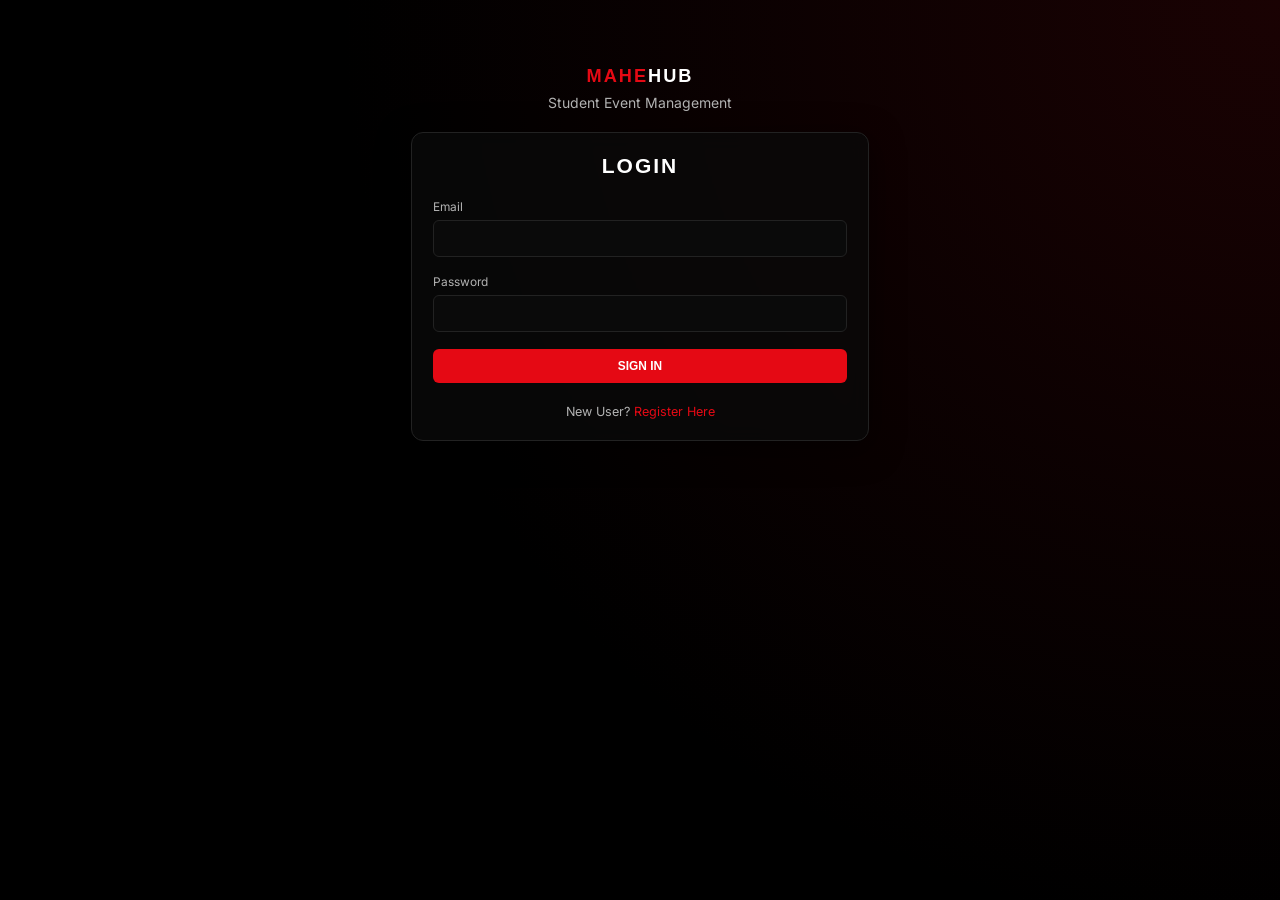
==== index.html @ 07600412 "Add files via upload" ====
<!DOCTYPE html>
<html lang="en">
<head>
    <meta charset="UTF-8">
    <meta name="viewport" content="width=device-width, initial-scale=1.0">
    <title>MaheHub - Enter the Cinematic Universe</title>
    <link rel="stylesheet" href="style.css">
</head>
<body>
    <div class="container" style="max-width: 500px; margin-top: 5vh;">
        <div class="text-center mb-2">
            <h1 class="logo">MAHE<span>HUB</span></h1>
            <p style="color: var(--text-secondary); margin-top: 0.5rem;">Student Event Management</p>
        </div>

        <div class="glass-card" id="login-section">
            <h2 class="mb-2 text-center">Login</h2>
            <form id="login-form">
                <div class="form-group">
                    <label for="login-email">Email</label>
                    <input type="email" id="login-email" required>
                </div>
                <div class="form-group">
                    <label for="login-password">Password</label>
                    <input type="password" id="login-password" required>
                </div>
                <button type="submit" class="btn-primary">Sign In</button>
                <div class="text-center mt-2">
                    <p style="color: var(--text-secondary); font-size: 0.9rem;">
                        New User? <a href="#" id="show-register" style="color: var(--accent-red); text-decoration: none;">Register Here</a>
                    </p>
                </div>
            </form>
        </div>

        <div class="glass-card hidden" id="register-section">
            <h2 class="mb-2 text-center">Register</h2>
            <form id="register-form">
                <div class="form-group">
                    <label for="reg-name">Full Name</label>
                    <input type="text" id="reg-name" required>
                </div>
                <div class="form-group">
                    <label for="reg-email">Email</label>
                    <input type="email" id="reg-email" required>
                </div>
                <div class="form-group">
                    <label for="reg-password">Password</label>
                    <input type="password" id="reg-password" required>
                </div>
                <div class="form-group">
                    <label for="reg-role">Role</label>
                    <select id="reg-role" required>
                        <option value="student">Student</option>
                        <option value="organizer">Organizer</option>
                        <option value="admin">Admin</option>
                    </select>
                </div>
                
                <!-- Dynamic Fields -->
                <div id="student-fields">
                    <div class="form-group">
                        <label for="reg-dept">Department</label>
                        <input type="text" id="reg-dept">
                    </div>
                    <div class="form-group">
                        <label for="reg-regno">Registration Number</label>
                        <input type="text" id="reg-regno">
                    </div>
                    <div class="form-group">
                        <label for="reg-year">Year</label>
                        <select id="reg-year">
                            <option value="">Select Year</option>
                            <option value="1">1st Year</option>
                            <option value="2">2nd Year</option>
                            <option value="3">3rd Year</option>
                            <option value="4">4th Year</option>
                        </select>
                    </div>
                </div>

                <button type="submit" class="btn-primary">Create Account</button>
                <div class="text-center mt-2">
                    <p style="color: var(--text-secondary); font-size: 0.9rem;">
                        Already have an account? <a href="#" id="show-login" style="color: var(--accent-red); text-decoration: none;">Sign In</a>
                    </p>
                </div>
            </form>
        </div>
    </div>

    <script src="app.js"></script>
    <script>
        document.addEventListener('DOMContentLoaded', () => {
            checkAuth(); // Redirect if already logged in
            
            const loginSection = document.getElementById('login-section');
            const registerSection = document.getElementById('register-section');
            const studentFields = document.getElementById('student-fields');
            const roleSelect = document.getElementById('reg-role');

            document.getElementById('show-register').addEventListener('click', (e) => {
                e.preventDefault();
                loginSection.classList.add('hidden');
                registerSection.classList.remove('hidden');
            });

            document.getElementById('show-login').addEventListener('click', (e) => {
                e.preventDefault();
                registerSection.classList.add('hidden');
                loginSection.classList.remove('hidden');
            });

            roleSelect.addEventListener('change', (e) => {
                if (e.target.value === 'student') {
                    studentFields.classList.remove('hidden');
                } else {
                    studentFields.classList.add('hidden');
                    // Clear fields
                    document.getElementById('reg-dept').value = '';
                    document.getElementById('reg-regno').value = '';
                    document.getElementById('reg-year').value = '';
                }
            });

            document.getElementById('login-form').addEventListener('submit', (e) => {
                e.preventDefault();
                const email = document.getElementById('login-email').value;
                const password = document.getElementById('login-password').value;
                sendAction('login', { email, password });
            });

            document.getElementById('register-form').addEventListener('submit', (e) => {
                e.preventDefault();
                const name = document.getElementById('reg-name').value;
                const email = document.getElementById('reg-email').value;
                const password = document.getElementById('reg-password').value;
                const role = document.getElementById('reg-role').value;
                
                let data = { name, email, password, role };
                if (role === 'student') {
                    data.dept = document.getElementById('reg-dept').value;
                    data.reg_no = document.getElementById('reg-regno').value;
                    data.year = document.getElementById('reg-year').value;
                }
                
                sendAction('register', data);
            });

            // Handle Responses
            document.addEventListener('mahehub_response_login', (e) => {
                const data = e.detail;
                if (data.success) {
                    localStorage.setItem('mahehub_user', JSON.stringify({
                        id: data.user_id,
                        name: data.name,
                        role: data.role
                    }));
                    window.location.reload(); // Will hit checkAuth() and redirect
                } else {
                    alert(data.message || 'Login failed');
                }
            });

            document.addEventListener('mahehub_response_register', (e) => {
                const data = e.detail;
                if (data.success) {
                    // Update role spelling before saving just in case
                    let role = data.role;
                    if(role === 'organiser') role = 'organizer';
                    
                    localStorage.setItem('mahehub_user', JSON.stringify({
                        id: data.user_id,
                        name: data.name,
                        role: role
                    }));
                    window.location.reload(); // Will hit checkAuth() and redirect
                } else {
                    alert(data.message || 'Registration failed');
                }
            });
        });
    </script>
</body>
</html>
---- style.css ----
/* Deep Cinematic Dark Mode - Netflix Aesthetic */
@import url('https://fonts.googleapis.com/css2?family=Inter:wght@300;400;600&family=Syncopate:wght@400;700&display=swap');

:root {
  --primary-bg: #000000;
  --secondary-bg: #0a0a0a;
  --accent-red: #e50914;
  --accent-hover: #f40612;
  --border-grey: #222222;
  --text-primary: #ffffff;
  --text-secondary: #b3b3b3;
  --glass-bg: rgba(10, 10, 10, 0.7);
}

* {
  box-sizing: border-box;
  margin: 0;
  padding: 0;
}

html {
  font-size: 14px; /* Reduced overall sizing per user request */
}

body {
  font-family: 'Inter', sans-serif;
  background-color: var(--primary-bg);
  background: radial-gradient(circle at top right, #1a0203, #000000 60%);
  color: var(--text-primary);
  min-height: 100vh;
  display: flex;
  flex-direction: column;
}

h1, h2, h3, h4, h5, h6 {
  font-family: 'Syncopate', sans-serif;
  text-transform: uppercase;
  letter-spacing: 2px;
}

.container {
  max-width: 1200px;
  margin: 0 auto;
  padding: 1.5rem;
  width: 100%;
}

/* Sidebar Layout Systems */
.layout-wrapper {
  display: flex;
  flex: 1;
  height: calc(100vh - 70px);
}

.sidebar {
  width: 250px;
  background: var(--secondary-bg);
  border-right: 1px solid var(--border-grey);
  padding: 2rem 1rem;
  display: flex;
  flex-direction: column;
  gap: 1rem;
}

.sidebar-btn {
  background: transparent;
  color: var(--text-secondary);
  border: 1px solid transparent;
  text-align: left;
  padding: 1rem;
  font-family: 'Syncopate', sans-serif;
  font-size: 0.85rem;
  border-radius: 6px;
  cursor: pointer;
  transition: all 0.3s;
}

.sidebar-btn:hover {
  background: rgba(229, 9, 20, 0.1);
  color: var(--accent-red);
}

.sidebar-btn.active {
  background: var(--accent-red);
  color: white;
}

.main-content {
  flex: 1;
  padding: 2rem;
  overflow-y: auto;
}

.tab-section {
  display: none;
}
.tab-section.active {
  display: block;
  animation: fadeIn 0.3s ease;
}
@keyframes fadeIn {
  from { opacity: 0; transform: translateY(10px); }
  to { opacity: 1; transform: translateY(0); }
}

/* Glassmorphism Cards */
.glass-card {
  background: var(--glass-bg);
  backdrop-filter: blur(10px);
  -webkit-backdrop-filter: blur(10px);
  border: 1px solid var(--border-grey);
  border-radius: 12px;
  padding: 1.5rem;
  box-shadow: 0 8px 32px 0 rgba(0, 0, 0, 0.5);
}

/* Form Elements */
.form-group {
  margin-bottom: 1.2rem;
}

label {
  display: block;
  margin-bottom: 0.4rem;
  color: var(--text-secondary);
  font-size: 0.85rem;
}

input, select, textarea {
  width: 100%;
  padding: 0.7rem 1rem;
  background-color: var(--secondary-bg);
  border: 1px solid var(--border-grey);
  border-radius: 6px;
  color: var(--text-primary);
  font-family: 'Inter', sans-serif;
  transition: border-color 0.3s, box-shadow 0.3s;
}

input:focus, select:focus, textarea:focus {
  outline: none;
  border-color: var(--accent-red);
  box-shadow: 0 0 8px rgba(229, 9, 20, 0.3);
}

/* Red Hover Glow Buttons */
.btn-primary {
  background-color: var(--accent-red);
  color: white;
  border: none;
  padding: 0.7rem 1.2rem;
  font-family: 'Syncopate', sans-serif;
  font-size: 0.85rem;
  font-weight: bold;
  border-radius: 6px;
  cursor: pointer;
  transition: all 0.3s ease;
  width: 100%;
  text-transform: uppercase;
}

.btn-primary:hover {
  background-color: var(--accent-hover);
  box-shadow: 0 0 15px var(--accent-red);
  transform: translateY(-2px);
}

/* Header */
header {
  display: flex;
  justify-content: space-between;
  align-items: center;
  padding: 1rem 2rem;
  border-bottom: 1px solid var(--border-grey);
  background: rgba(0, 0, 0, 0.8);
  backdrop-filter: blur(10px);
  height: 70px;
}

.logo {
  font-family: 'Syncopate', sans-serif;
  font-size: 1.3rem;
  font-weight: bold;
  color: var(--accent-red);
}

.logo span {
  color: white;
}

.user-info {
  display: flex;
  align-items: center;
  gap: 1rem;
}

.logout-btn {
  background: none;
  border: none;
  color: var(--text-secondary);
  cursor: pointer;
  font-family: 'Inter', sans-serif;
  transition: color 0.3s;
}

.logout-btn:hover {
  color: var(--accent-red);
}

/* Utilities */
.text-center { text-align: center; }
.mt-2 { margin-top: 1.5rem; }
.mb-2 { margin-bottom: 1.5rem; }
.hidden { display: none !important; }

/* Grid for events */
.events-grid {
  display: grid;
  grid-template-columns: repeat(auto-fill, minmax(280px, 1fr));
  gap: 1.5rem;
}

.event-card {
  display: flex;
  flex-direction: column;
  height: 100%;
}

.event-header {
  display: flex;
  justify-content: space-between;
  align-items: flex-start;
  margin-bottom: 0.8rem;
}

.event-status {
  text-transform: uppercase;
  font-size: 0.65rem;
  font-weight: bold;
  padding: 0.3rem 0.6rem;
  border-radius: 4px;
  letter-spacing: 1px;
}

.status-pending { background-color: rgba(243, 156, 18, 0.2); color: #f39c12; border: 1px solid #f39c12; }
.status-approve { background-color: rgba(39, 174, 96, 0.2); color: #27ae60; border: 1px solid #27ae60; }
.status-reject  { background-color: rgba(192, 57, 43, 0.2); color: #e74c3c; border: 1px solid #e74c3c; }
.status-draft   { background-color: rgba(149, 165, 166, 0.2); color: #95a5a6; border: 1px solid #95a5a6; }

.event-title {
  font-size: 1.1rem;
  margin-bottom: 0.5rem;
}

.event-desc {
  color: var(--text-secondary);
  font-size: 0.85rem;
  margin-bottom: 1rem;
  line-height: 1.5;
  flex-grow: 1;
}

.event-details {
  margin-top: auto;
  padding-top: 1rem;
  border-top: 1px solid var(--border-grey);
}
.event-meta {
  color: var(--text-secondary);
  font-size: 0.8rem;
  margin-bottom: 0.4rem;
  display: flex;
  justify-content: space-between;
}
.event-meta strong {
  color: var(--text-primary);
}

/* History Data Table */
.data-table {
  width: 100%;
  border-collapse: collapse;
  margin-top: 1rem;
  background: var(--glass-bg);
  backdrop-filter: blur(10px);
  border-radius: 8px;
  overflow: hidden;
}

.data-table th, .data-table td {
  padding: 1rem;
  text-align: left;
  border-bottom: 1px solid var(--border-grey);
}

.data-table th {
  font-family: 'Syncopate', sans-serif;
  font-size: 0.8rem;
  color: var(--text-secondary);
  text-transform: uppercase;
  background: var(--secondary-bg);
}

.data-table tbody tr {
    transition: background 0.3s;
}
.data-table tbody tr:hover {
  background-color: rgba(255, 255, 255, 0.05);
}

/* Strict Flatpickr Red & Black Overrides */
.flatpickr-calendar.dark {
    background: #000 !important;
    border: 1px solid #222 !important;
    box-shadow: 0 8px 32px 0 rgba(0,0,0,0.8) !important;
}
.flatpickr-calendar.dark .flatpickr-months .flatpickr-month {
    color: #fff !important;
    fill: #fff !important;
}
.flatpickr-calendar.dark .flatpickr-current-month .flatpickr-monthDropdown-months {
    background: #000 !important;
    color: #fff !important;
    border: 1px solid #222;
    padding: 2px;
}
.flatpickr-calendar.dark .flatpickr-current-month .flatpickr-monthDropdown-months .flatpickr-monthDropdown-month {
    background-color: #000 !important;
    color: #fff !important;
}

/* Fix dropdown selections specifically when interacting in flatpickr */
select.flatpickr-monthDropdown-months option {
    background: #000 !important;
    color: #fff !important;
}
select.flatpickr-monthDropdown-months option:hover,
select.flatpickr-monthDropdown-months option:focus,
select.flatpickr-monthDropdown-months option:active,
select.flatpickr-monthDropdown-months option:checked {
    background-color: #e50914 !important;
    color: #fff !important;
}

.flatpickr-day.selected, .flatpickr-day.startRange, .flatpickr-day.endRange,
.flatpickr-day.selected.inRange, .flatpickr-day.startRange.inRange, .flatpickr-day.endRange.inRange,
.flatpickr-day.selected:focus, .flatpickr-day.startRange:focus, .flatpickr-day.endRange:focus,
.flatpickr-day.selected:hover, .flatpickr-day.startRange:hover, .flatpickr-day.endRange:hover,
.flatpickr-day.selected.prevMonthDay, .flatpickr-day.startRange.prevMonthDay, .flatpickr-day.endRange.prevMonthDay,
.flatpickr-day.selected.nextMonthDay, .flatpickr-day.startRange.nextMonthDay, .flatpickr-day.endRange.nextMonthDay {
    background: #e50914 !important;
    border-color: #e50914 !important;
}
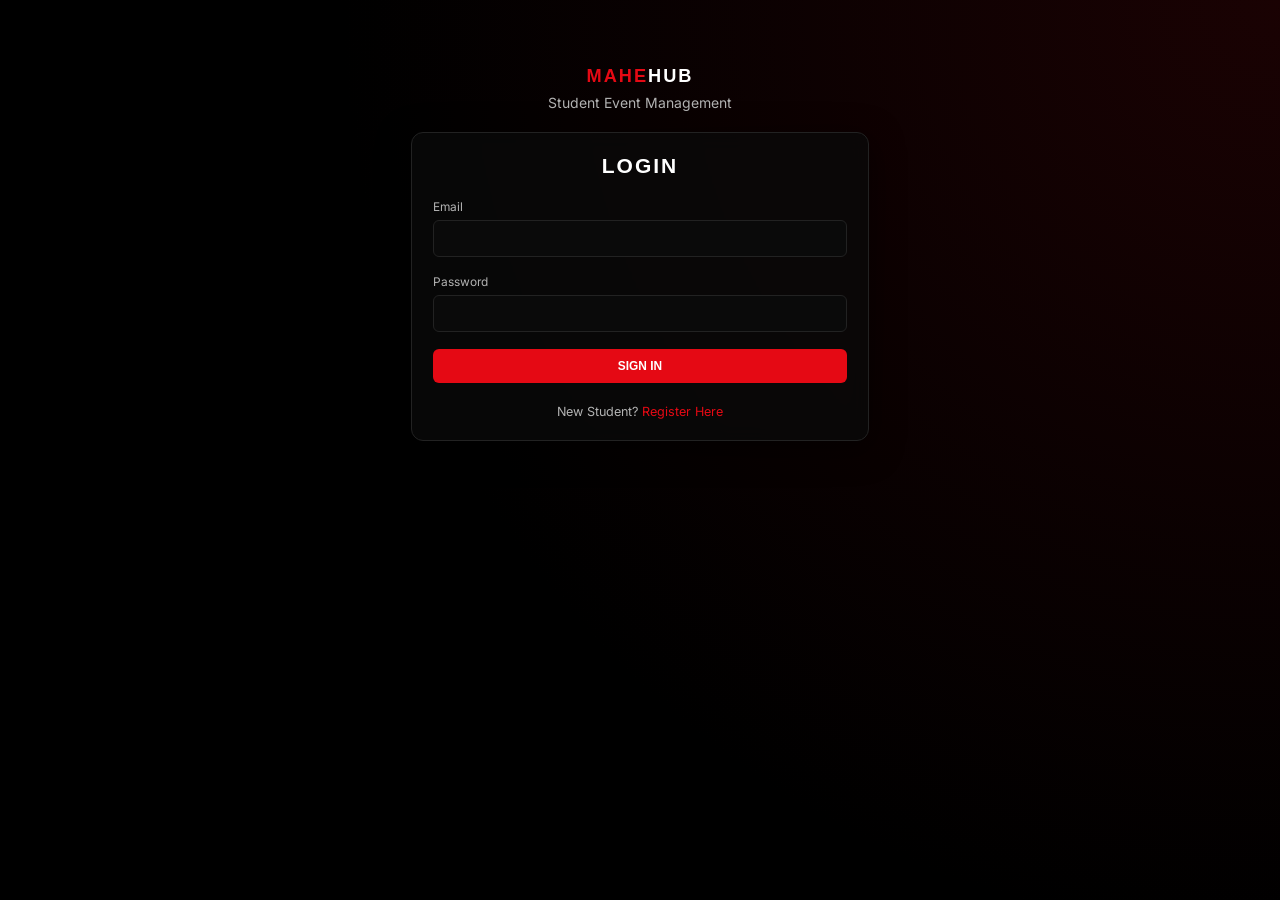
==== commit 0fdf07a5: "Updated index.html" ====
--- a/index.html
+++ b/index.html
@@ -12,174 +12,138 @@
             <h1 class="logo">MAHE<span>HUB</span></h1>
             <p style="color: var(--text-secondary); margin-top: 0.5rem;">Student Event Management</p>
         </div>
-
         <div class="glass-card" id="login-section">
             <h2 class="mb-2 text-center">Login</h2>
-            <form id="login-form">
-                <div class="form-group">
-                    <label for="login-email">Email</label>
-                    <input type="email" id="login-email" required>
-                </div>
-                <div class="form-group">
-                    <label for="login-password">Password</label>
-                    <input type="password" id="login-password" required>
-                </div>
-                <button type="submit" class="btn-primary">Sign In</button>
-                <div class="text-center mt-2">
-                    <p style="color: var(--text-secondary); font-size: 0.9rem;">
-                        New User? <a href="#" id="show-register" style="color: var(--accent-red); text-decoration: none;">Register Here</a>
-                    </p>
-                </div>
-            </form>
+            <div class="form-group">
+                <label for="login-email">Email</label>
+                <input type="email" id="login-email" required>
+            </div>
+            <div class="form-group">
+                <label for="login-password">Password</label>
+                <input type="password" id="login-password" required>
+            </div>
+            <button class="btn-primary" onclick="handleLogin()">Sign In</button>
+            <div class="text-center mt-2">
+                <p style="color: var(--text-secondary); font-size: 0.9rem;">
+                    New Student? <a href="#" id="show-register" style="color: var(--accent-red); text-decoration: none;">Register Here</a>
+                </p>
+            </div>
         </div>
 
         <div class="glass-card hidden" id="register-section">
-            <h2 class="mb-2 text-center">Register</h2>
-            <form id="register-form">
-                <div class="form-group">
-                    <label for="reg-name">Full Name</label>
-                    <input type="text" id="reg-name" required>
-                </div>
-                <div class="form-group">
-                    <label for="reg-email">Email</label>
-                    <input type="email" id="reg-email" required>
-                </div>
-                <div class="form-group">
-                    <label for="reg-password">Password</label>
-                    <input type="password" id="reg-password" required>
-                </div>
-                <div class="form-group">
-                    <label for="reg-role">Role</label>
-                    <select id="reg-role" required>
-                        <option value="student">Student</option>
-                        <option value="organizer">Organizer</option>
-                        <option value="admin">Admin</option>
-                    </select>
-                </div>
-                
-                <!-- Dynamic Fields -->
-                <div id="student-fields">
-                    <div class="form-group">
-                        <label for="reg-dept">Department</label>
-                        <input type="text" id="reg-dept">
-                    </div>
-                    <div class="form-group">
-                        <label for="reg-regno">Registration Number</label>
-                        <input type="text" id="reg-regno">
-                    </div>
-                    <div class="form-group">
-                        <label for="reg-year">Year</label>
-                        <select id="reg-year">
-                            <option value="">Select Year</option>
-                            <option value="1">1st Year</option>
-                            <option value="2">2nd Year</option>
-                            <option value="3">3rd Year</option>
-                            <option value="4">4th Year</option>
-                        </select>
-                    </div>
-                </div>
-
-                <button type="submit" class="btn-primary">Create Account</button>
-                <div class="text-center mt-2">
-                    <p style="color: var(--text-secondary); font-size: 0.9rem;">
-                        Already have an account? <a href="#" id="show-login" style="color: var(--accent-red); text-decoration: none;">Sign In</a>
-                    </p>
-                </div>
-            </form>
+            <h2 class="mb-2 text-center">Student Registration</h2>
+            <div class="form-group">
+                <label for="reg-name">Full Name</label>
+                <input type="text" id="reg-name" required>
+            </div>
+            <div class="form-group">
+                <label for="reg-email">Email</label>
+                <input type="email" id="reg-email" required>
+            </div>
+            <div class="form-group">
+                <label for="reg-password">Password</label>
+                <input type="password" id="reg-password" required>
+            </div>
+            <div class="form-group">
+                <label for="reg-regno">Registration Number</label>
+                <input type="text" id="reg-regno" required>
+            </div>
+            <div class="form-group">
+                <label for="reg-dept">Department</label>
+                <input type="text" id="reg-dept" required>
+            </div>
+            <div class="form-group">
+                <label for="reg-year">Year</label>
+                <select id="reg-year" required>
+                    <option value="">Select Year</option>
+                    <option value="1">1st Year</option>
+                    <option value="2">2nd Year</option>
+                    <option value="3">3rd Year</option>
+                    <option value="4">4th Year</option>
+                </select>
+            </div>
+            <button class="btn-primary" onclick="handleRegister()">Create Account</button>
+            <div class="text-center mt-2">
+                <p style="color: var(--text-secondary); font-size: 0.9rem;">
+                    Already have an account? <a href="#" id="show-login" style="color: var(--accent-red); text-decoration: none;">Sign In</a>
+                </p>
+            </div>
         </div>
     </div>
 
     <script src="app.js"></script>
     <script>
         document.addEventListener('DOMContentLoaded', () => {
-            checkAuth(); // Redirect if already logged in
-            
-            const loginSection = document.getElementById('login-section');
-            const registerSection = document.getElementById('register-section');
-            const studentFields = document.getElementById('student-fields');
-            const roleSelect = document.getElementById('reg-role');
+            checkAuth();
 
             document.getElementById('show-register').addEventListener('click', (e) => {
                 e.preventDefault();
-                loginSection.classList.add('hidden');
-                registerSection.classList.remove('hidden');
+                document.getElementById('login-section').classList.add('hidden');
+                document.getElementById('register-section').classList.remove('hidden');
             });
 
             document.getElementById('show-login').addEventListener('click', (e) => {
                 e.preventDefault();
-                registerSection.classList.add('hidden');
-                loginSection.classList.remove('hidden');
+                document.getElementById('register-section').classList.add('hidden');
+                document.getElementById('login-section').classList.remove('hidden');
             });
 
-            roleSelect.addEventListener('change', (e) => {
-                if (e.target.value === 'student') {
-                    studentFields.classList.remove('hidden');
-                } else {
-                    studentFields.classList.add('hidden');
-                    // Clear fields
-                    document.getElementById('reg-dept').value = '';
-                    document.getElementById('reg-regno').value = '';
-                    document.getElementById('reg-year').value = '';
-                }
-            });
-
-            document.getElementById('login-form').addEventListener('submit', (e) => {
-                e.preventDefault();
-                const email = document.getElementById('login-email').value;
-                const password = document.getElementById('login-password').value;
-                sendAction('login', { email, password });
-            });
-
-            document.getElementById('register-form').addEventListener('submit', (e) => {
-                e.preventDefault();
-                const name = document.getElementById('reg-name').value;
-                const email = document.getElementById('reg-email').value;
-                const password = document.getElementById('reg-password').value;
-                const role = document.getElementById('reg-role').value;
-                
-                let data = { name, email, password, role };
-                if (role === 'student') {
-                    data.dept = document.getElementById('reg-dept').value;
-                    data.reg_no = document.getElementById('reg-regno').value;
-                    data.year = document.getElementById('reg-year').value;
-                }
-                
-                sendAction('register', data);
-            });
-
-            // Handle Responses
             document.addEventListener('mahehub_response_login', (e) => {
                 const data = e.detail;
                 if (data.success) {
+                    let role = data.role;
+                    if (role === 'organiser') role = 'organiser';
                     localStorage.setItem('mahehub_user', JSON.stringify({
                         id: data.user_id,
                         name: data.name,
-                        role: data.role
+                        role: role
                     }));
-                    window.location.reload(); // Will hit checkAuth() and redirect
+                    window.location.reload();
                 } else {
-                    alert(data.message || 'Login failed');
+                    alert(data.message || 'Login failed. Please check your credentials.');
                 }
             });
 
             document.addEventListener('mahehub_response_register', (e) => {
                 const data = e.detail;
                 if (data.success) {
-                    // Update role spelling before saving just in case
-                    let role = data.role;
-                    if(role === 'organiser') role = 'organizer';
-                    
                     localStorage.setItem('mahehub_user', JSON.stringify({
                         id: data.user_id,
                         name: data.name,
-                        role: role
+                        role: 'student'
                     }));
-                    window.location.reload(); // Will hit checkAuth() and redirect
+                    window.location.reload();
                 } else {
-                    alert(data.message || 'Registration failed');
+                    alert(data.message || 'Registration failed. Email might already exist.');
                 }
             });
         });
+
+        function handleLogin() {
+            const email = document.getElementById('login-email').value.trim();
+            const password = document.getElementById('login-password').value.trim();
+            if (!email || !password) {
+                alert('Please enter both email and password.');
+                return;
+            }
+            sendAction('login', { email, password });
+        }
+
+        function handleRegister() {
+            const name = document.getElementById('reg-name').value.trim();
+            const email = document.getElementById('reg-email').value.trim();
+            const password = document.getElementById('reg-password').value.trim();
+            const reg_no = document.getElementById('reg-regno').value.trim();
+            const dept = document.getElementById('reg-dept').value.trim();
+            const year = document.getElementById('reg-year').value;
+
+            if (!name || !email || !password || !reg_no || !dept || !year) {
+                alert('All fields are required for student registration.');
+                return;
+            }
+
+            sendAction('register', { name, email, password, role: 'student', reg_no, dept, year });
+        }
     </script>
 </body>
 </html>
